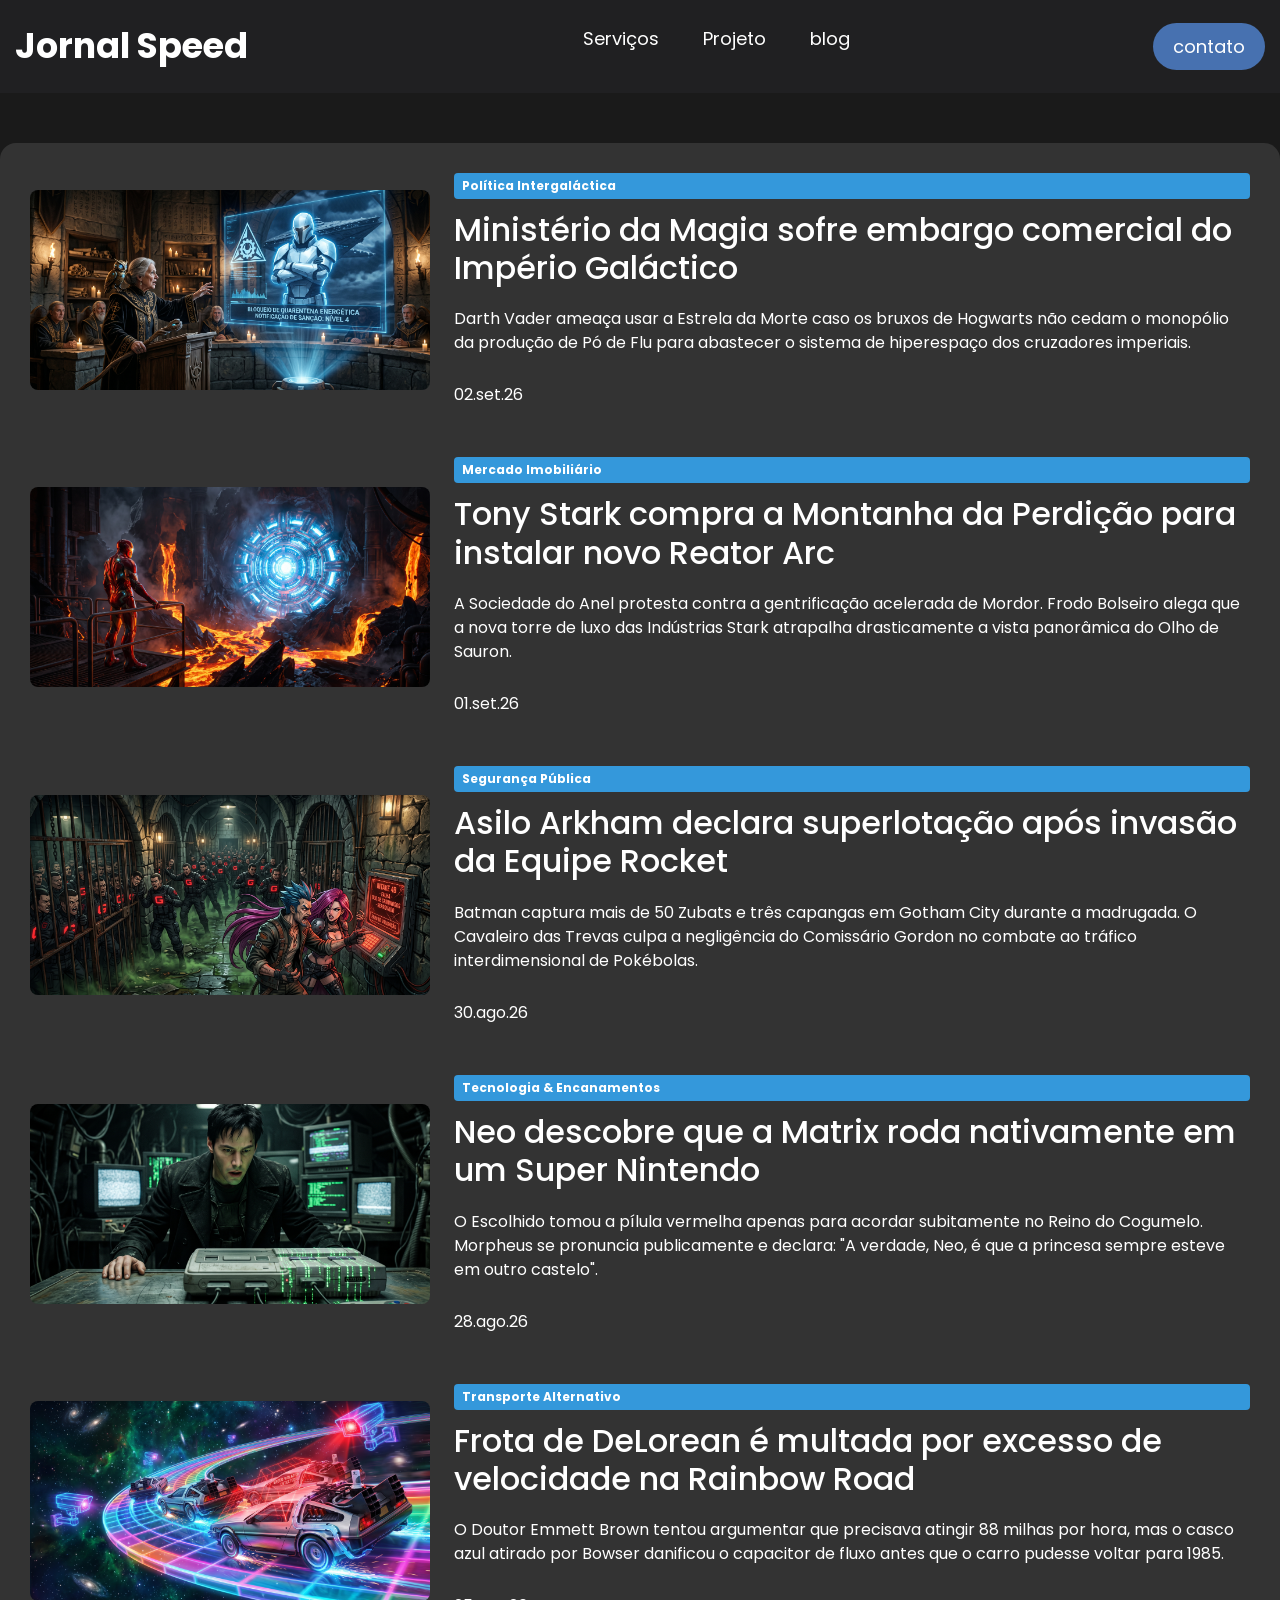
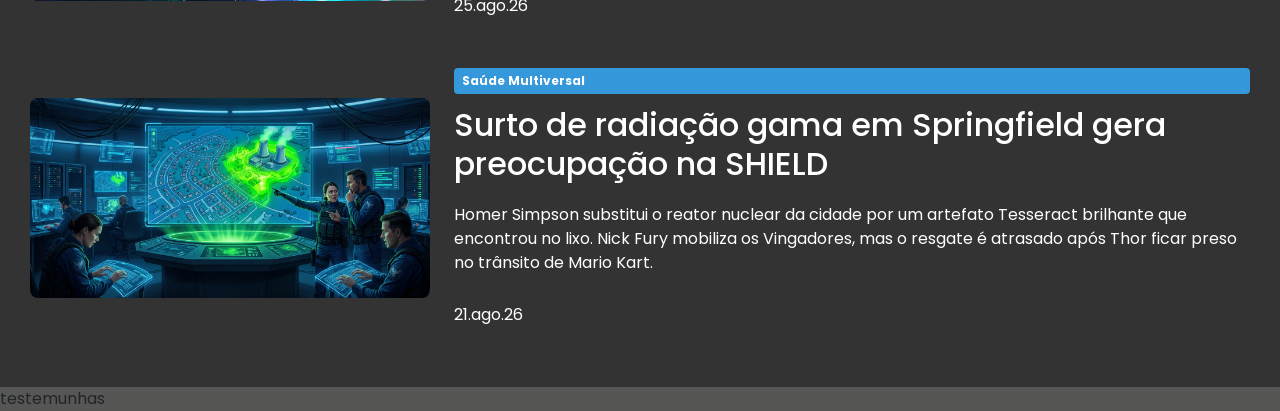
==== jornnal/aulaJornal/index.html @ 329e192b "Adicionando todos os arquivos do projeto jornalGeek" ====
<!DOCTYPE html>
<html lang="en">

<head>
    <meta charset="UTF-8">
    <meta name="viewport" content="width=device-width, initial-scale=1.0">
    <link href="https://cdn.jsdelivr.net/npm/bootstrap@5.3.8/dist/css/bootstrap.min.css" rel="stylesheet"
        integrity="sha384-sRIl4kxILFvY47J16cr9ZwB07vP4J8+LH7qKQnuqkuIAvNWLzeN8tE5YBujZqJLB" crossorigin="anonymous">

    <link rel="stylesheet" href="estilos.css/estilo.css">
    <title>Document</title>
</head>

<body class="container-noticia">


    <main class="vitrine">

        <header>
            <span class="logotipo">Jornal Speed</span>
            <nav>
                <ul class="nav-links">
                    <li><a href="#">Serviços</a></li>
                    <li><a href="#">Projeto</a></li>
                    <li><a href="#">blog</a></li>
                </ul>
            </nav>
            <a href=""><button>contato</button></a>
        </header>


        <section class="caixa-de-conteudo">



            <article class="card-horizontal">
                <!-- Lado Esquerdo: A Imagem -->
                <div class="caixa-imagem">
                    <img src="images/ImagensJornal/ImperioGalatico.jpeg" alt="Imagem da Notícia 1">
                </div>
                <!-- Lado Direito: Os Textos -->
                <div class="caixa-texto">
                    <span class="categoria">Política Intergaláctica</span>
                    <h2>Ministério da Magia sofre  embargo comercial do Império Galáctico</h2>
                    <p>Darth Vader ameaça usar a Estrela da Morte caso os bruxos de Hogwarts não cedam o monopólio da
                        produção de Pó de Flu para abastecer o sistema de hiperespaço dos cruzadores imperiais.</p>
                    <div class="metadados">
                        <span>02.set.26</span>
                    </div>
                </div>
            </article>
            

            <article class="card-horizontal">
                <!-- Lado Esquerdo: A Imagem -->
                <div class="caixa-imagem">
                    <img src="images/ImagensJornal/homemDeFerro.jpeg" alt="Imagem da Notícia 2">
                </div>
                <!-- Lado Direito: Os Textos -->
                <div class="caixa-texto">
                    <span class="categoria">Mercado Imobiliário</span>
                    <h2>Tony Stark compra a Montanha da Perdição para instalar novo Reator Arc</h2>
                    <p>A Sociedade do Anel protesta contra a gentrificação acelerada de Mordor. Frodo Bolseiro alega que
                        a nova torre de luxo das Indústrias Stark atrapalha drasticamente a vista panorâmica do Olho de
                        Sauron.</p>
                    <div class="metadados">
                        <span>01.set.26</span>
                    </div>
                </div>
            </article>

            <article class="card-horizontal">
                <!-- Lado Esquerdo: A Imagem -->
                <div class="caixa-imagem">
                    <img src="images/ImagensJornal/equipeRocker.jpeg" alt="Imagem da Notícia 3">
                </div>
                <!-- Lado Direito: Os Textos -->
                <div class="caixa-texto">
                    <span class="categoria">Segurança Pública</span>
                    <h2>Asilo Arkham declara superlotação após invasão da Equipe Rocket</h2>
                    <p>Batman captura mais de 50 Zubats e três capangas em Gotham City durante a madrugada. O Cavaleiro
                        das Trevas culpa a negligência do Comissário Gordon no combate ao tráfico interdimensional de
                        Pokébolas.</p>
                    <div class="metadados">
                        <span>30.ago.26</span>
                    </div>
                </div>
            </article>

            <article class="card-horizontal">
                <!-- Lado Esquerdo: A Imagem -->
                <div class="caixa-imagem">
                    <img src="images/ImagensJornal/Matrix.jpeg" alt="Imagem da Notícia 4">
                </div>
                <!-- Lado Direito: Os Textos -->
                <div class="caixa-texto">
                    <span class="categoria">Tecnologia & Encanamentos</span>
                    <h2>Neo descobre que a Matrix roda nativamente em um Super Nintendo</h2>
                    <p>O Escolhido tomou a pílula vermelha apenas para acordar subitamente no Reino do Cogumelo.
                        Morpheus se pronuncia publicamente e declara: "A verdade, Neo, é que a princesa sempre esteve em
                        outro castelo".</p>
                    <div class="metadados">
                        <span>28.ago.26</span>
                    </div>
                </div>
            </article>

            <article class="card-horizontal">
                <!-- Lado Esquerdo: A Imagem -->
                <div class="caixa-imagem">
                    <img src="images/ImagensJornal/Corrida.jpeg" alt="Imagem da Notícia 5">
                </div>
                <!-- Lado Direito: Os Textos -->
                <div class="caixa-texto">
                    <span class="categoria">Transporte Alternativo</span>
                    <h2>Frota de DeLorean é multada por excesso de velocidade na Rainbow Road</h2>
                    <p>O Doutor Emmett Brown tentou argumentar que precisava atingir 88 milhas por hora, mas o casco
                        azul atirado por Bowser danificou o capacitor de fluxo antes que o carro pudesse voltar para
                        1985.</p>
                    <div class="metadados">
                        <span>25.ago.26</span>
                    </div>
                </div>
            </article>

            <article class="card-horizontal">
                <!-- Lado Esquerdo: A Imagem -->
                <div class="caixa-imagem">
                    <img src="images/ImagensJornal/radiacao.jpeg" alt="Imagem da Notícia 6">
                </div>
                <!-- Lado Direito: Os Textos -->
                <div class="caixa-texto">
                    <span class="categoria">Saúde Multiversal</span>
                    <h2>Surto de radiação gama em Springfield gera preocupação na SHIELD</h2>
                    <p>Homer Simpson substitui o reator nuclear da cidade por um artefato Tesseract brilhante que
                        encontrou no lixo. Nick Fury mobiliza os Vingadores, mas o resgate é atrasado após Thor ficar
                        preso no trânsito de Mario Kart.</p>
                    <div class="metadados">
                        <span>21.ago.26</span>
                    </div>
                </div>
            </article>

        </section>


















        <footer>testemunhas</footer>

    </main>
</body>

</html>
---- jornnal/aulaJornal/estilos.css/estilo.css ----
@import url('https://fonts.googleapis.com/css2?family=Poppins:wght@400;500;700&display=swap');

body {
  box-sizing: border-box;
  margin: 0;
  padding: 0;
  background-color: #1a1a1a;
  font-family: "Poppins";
}


.caixa-de-conteudo {
  background-color: #333333; 
  max-width: 1600px; 
  margin: 50px auto 0 auto; 
  padding: 30px; 
  border-radius: 16px 16px 0 0; 
}
  
.caixa-de-conteudo {
  display: grid;
  gap: 20px; 
}

.card {
  margin-bottom: 20px; 
}

.card.card-destaque {
  display: flex;
  align-items: center; 
  width: 100%;
  max-width: 1000px;
  height: 400px;
  gap: 24px;
  background-color: #252525; 
  border-radius: 8px; 
  overflow: hidden; 
}
  


.card-horizontal {
  display: flex;
  align-items: center; 
  gap: 24px; 
  margin-bottom: 30px; 
  gap: 24px; 
}

.caixa-imagem {
  flex-shrink: 0; 
  width: 400px; 
  height: 200px;
  border-radius: 8px;
  overflow: hidden;
}


.caixa-imagem img {
  width: 100%;
  height: 100%;
  object-fit: cover;
}

.caixa-texto {
  display: flex;
  flex-direction: column; 
  gap: 12px; 
  color: white;
}

.categoria {
  background-color: #3498db;
  padding: 4px 8px;
  border-radius: 4px;
  font-weight: bold;
  font-size: 12px;
}

li,
a,
button {
  font-size: 18px;
  color: #fff;
  text-decoration: none;

}

header {
  display: flex;
  justify-content: space-between;
  align-items: center;  
  padding: 20px 15px;
  background-color: #202022;
}


.logotipo {
  color: #fff;
  font-size: 35px;
  font-weight: bold;
}

.nav-links {
  list-style: none;
}

.nav-links li {
  display: inline-block;
  padding: 0px 20px;
}

.nav-links li:hover {

  color: #6090d7;
}


button {
  padding: 10px 20px;
  border-radius: 60px;
  cursor: pointer;
  background-color: #4771b0;
  border: none;
}

button:hover {

  background-color: #39619c;
  border: none;
  border-radius: 60px;
  cursor: pointer;
}


footer {
  background-color: rgb(86, 87, 84);
  width: 100%;
  height: 100%;

}
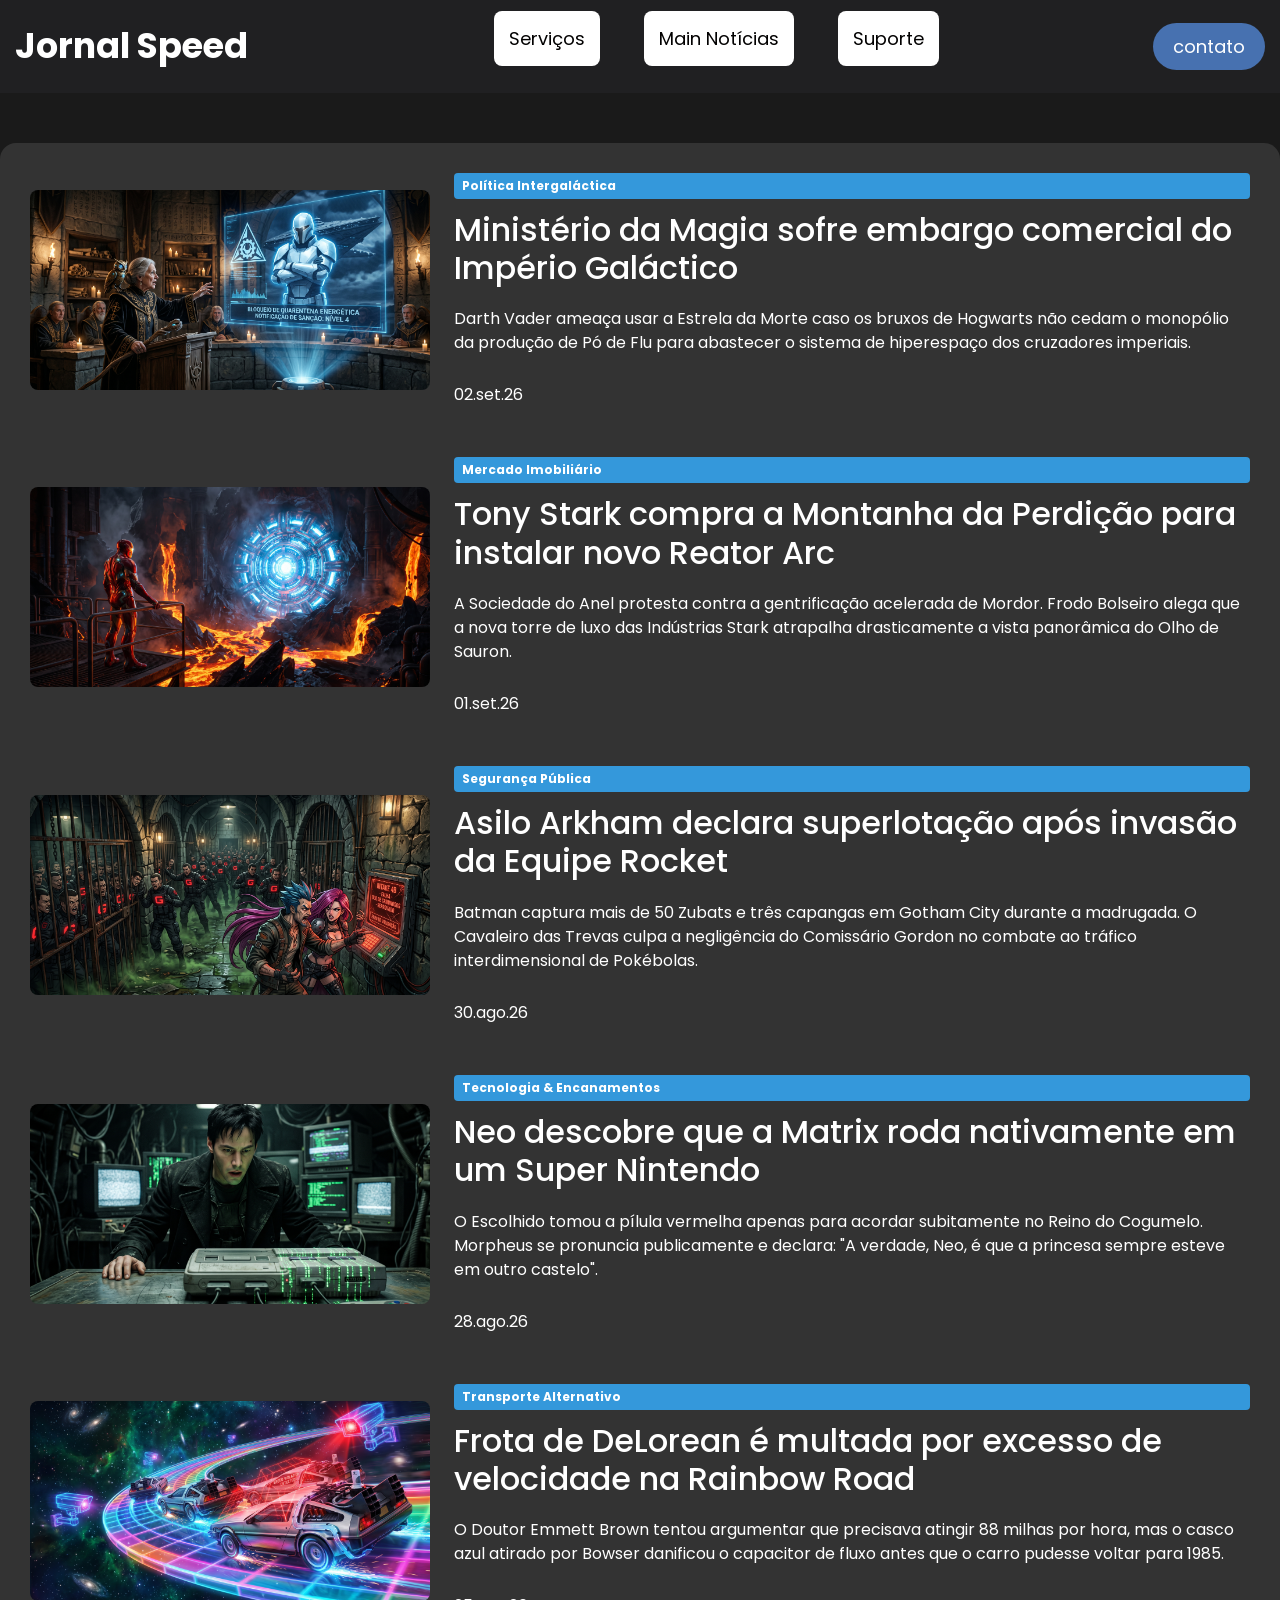
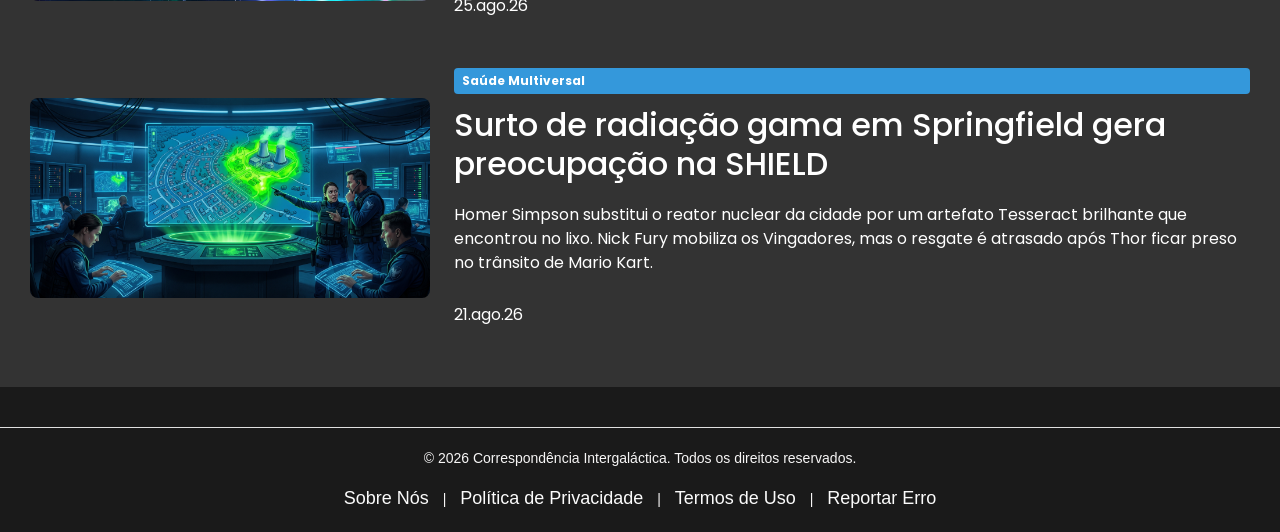
==== commit c5e455a0: "finalizando Projeto" ====
--- a/jornnal/aulaJornal/index.html
+++ b/jornnal/aulaJornal/index.html
@@ -21,8 +21,8 @@
             <nav>
                 <ul class="nav-links">
                     <li><a href="#">Serviços</a></li>
-                    <li><a href="#">Projeto</a></li>
-                    <li><a href="#">blog</a></li>
+                    <li><a href="#">Main Notícias</a></li>
+                    <li><a href="#">Suporte</a></li>
                 </ul>
             </nav>
             <a href=""><button>contato</button></a>
@@ -31,13 +31,13 @@
 
         <section class="caixa-de-conteudo">
 
-
-
             <article class="card-horizontal">
                 <!-- Lado Esquerdo: A Imagem -->
+                 <a href="../aulaJornal/indexGalatico.html">
                 <div class="caixa-imagem">
                     <img src="images/ImagensJornal/ImperioGalatico.jpeg" alt="Imagem da Notícia 1">
                 </div>
+                </a>
                 <!-- Lado Direito: Os Textos -->
                 <div class="caixa-texto">
                     <span class="categoria">Política Intergaláctica</span>
@@ -52,11 +52,11 @@
             
 
             <article class="card-horizontal">
-                <!-- Lado Esquerdo: A Imagem -->
+                <a href="../aulaJornal/indexHomemFerro.html">
                 <div class="caixa-imagem">
                     <img src="images/ImagensJornal/homemDeFerro.jpeg" alt="Imagem da Notícia 2">
                 </div>
-                <!-- Lado Direito: Os Textos -->
+               </a>
                 <div class="caixa-texto">
                     <span class="categoria">Mercado Imobiliário</span>
                     <h2>Tony Stark compra a Montanha da Perdição para instalar novo Reator Arc</h2>
@@ -70,29 +70,29 @@
             </article>
 
             <article class="card-horizontal">
-                <!-- Lado Esquerdo: A Imagem -->
+                <a href="../aulaJornal/indexEquipeRocker.html">
                 <div class="caixa-imagem">
                     <img src="images/ImagensJornal/equipeRocker.jpeg" alt="Imagem da Notícia 3">
                 </div>
-                <!-- Lado Direito: Os Textos -->
+                </a>
                 <div class="caixa-texto">
                     <span class="categoria">Segurança Pública</span>
                     <h2>Asilo Arkham declara superlotação após invasão da Equipe Rocket</h2>
                     <p>Batman captura mais de 50 Zubats e três capangas em Gotham City durante a madrugada. O Cavaleiro
                         das Trevas culpa a negligência do Comissário Gordon no combate ao tráfico interdimensional de
                         Pokébolas.</p>
-                    <div class="metadados">
+                    <div class="metadad os">
                         <span>30.ago.26</span>
                     </div>
                 </div>
             </article>
 
             <article class="card-horizontal">
-                <!-- Lado Esquerdo: A Imagem -->
+                <a href="../aulaJornal/indexGalatico.html">
                 <div class="caixa-imagem">
                     <img src="images/ImagensJornal/Matrix.jpeg" alt="Imagem da Notícia 4">
                 </div>
-                <!-- Lado Direito: Os Textos -->
+                </a>
                 <div class="caixa-texto">
                     <span class="categoria">Tecnologia & Encanamentos</span>
                     <h2>Neo descobre que a Matrix roda nativamente em um Super Nintendo</h2>
@@ -106,11 +106,11 @@
             </article>
 
             <article class="card-horizontal">
-                <!-- Lado Esquerdo: A Imagem -->
+                <a href="../aulaJornal/indexGalatico.html">
                 <div class="caixa-imagem">
                     <img src="images/ImagensJornal/Corrida.jpeg" alt="Imagem da Notícia 5">
                 </div>
-                <!-- Lado Direito: Os Textos -->
+                </a>
                 <div class="caixa-texto">
                     <span class="categoria">Transporte Alternativo</span>
                     <h2>Frota de DeLorean é multada por excesso de velocidade na Rainbow Road</h2>
@@ -124,11 +124,11 @@
             </article>
 
             <article class="card-horizontal">
-                <!-- Lado Esquerdo: A Imagem -->
+                <a href="../aulaJornal/indexGalatico.html">
                 <div class="caixa-imagem">
                     <img src="images/ImagensJornal/radiacao.jpeg" alt="Imagem da Notícia 6">
                 </div>
-                <!-- Lado Direito: Os Textos -->
+                </a>
                 <div class="caixa-texto">
                     <span class="categoria">Saúde Multiversal</span>
                     <h2>Surto de radiação gama em Springfield gera preocupação na SHIELD</h2>
@@ -160,7 +160,15 @@
 
 
 
-        <footer>testemunhas</footer>
+    <footer >
+    <p>&copy; 2026 Correspondência Intergaláctica. Todos os direitos reservados.</p>
+    <div style="margin-top: 10px;">
+        <a href="#" style="color: #fbfbfb; text-decoration: none; margin: 0 10px;">Sobre Nós</a> |
+        <a href="#" style="color:#fbfbfb; text-decoration: none; margin: 0 10px;">Política de Privacidade</a> |
+        <a href="#" style="color: #fbfbfb; text-decoration: none; margin: 0 10px;">Termos de Uso</a> |
+        <a href="#" style="color: #fbfbfb; text-decoration: none; margin: 0 10px;">Reportar Erro</a>
+    </div>
+</footer>
 
     </main>
 </body>
--- a/jornnal/aulaJornal/estilos.css/estilo.css
+++ b/jornnal/aulaJornal/estilos.css/estilo.css
@@ -116,6 +116,13 @@
   color: #6090d7;
 }
 
+.nav-links a{
+  background-color: #ffffff;
+  color: rgb(2, 1, 1);
+  border-radius: 8px;
+  padding: 15px;
+}
+
 
 button {
   padding: 10px 20px;
@@ -135,8 +142,11 @@
 
 
 footer {
-  background-color: rgb(86, 87, 84);
-  width: 100%;
-  height: 100%;
-
+  margin-top: 40px; 
+  padding: 20px 0; 
+  border-top: 1px solid #e0e0e0; 
+  text-align: center; 
+  font-family: sans-serif; 
+  font-size: 14px; 
+  color: #f7f6f6;
 }
